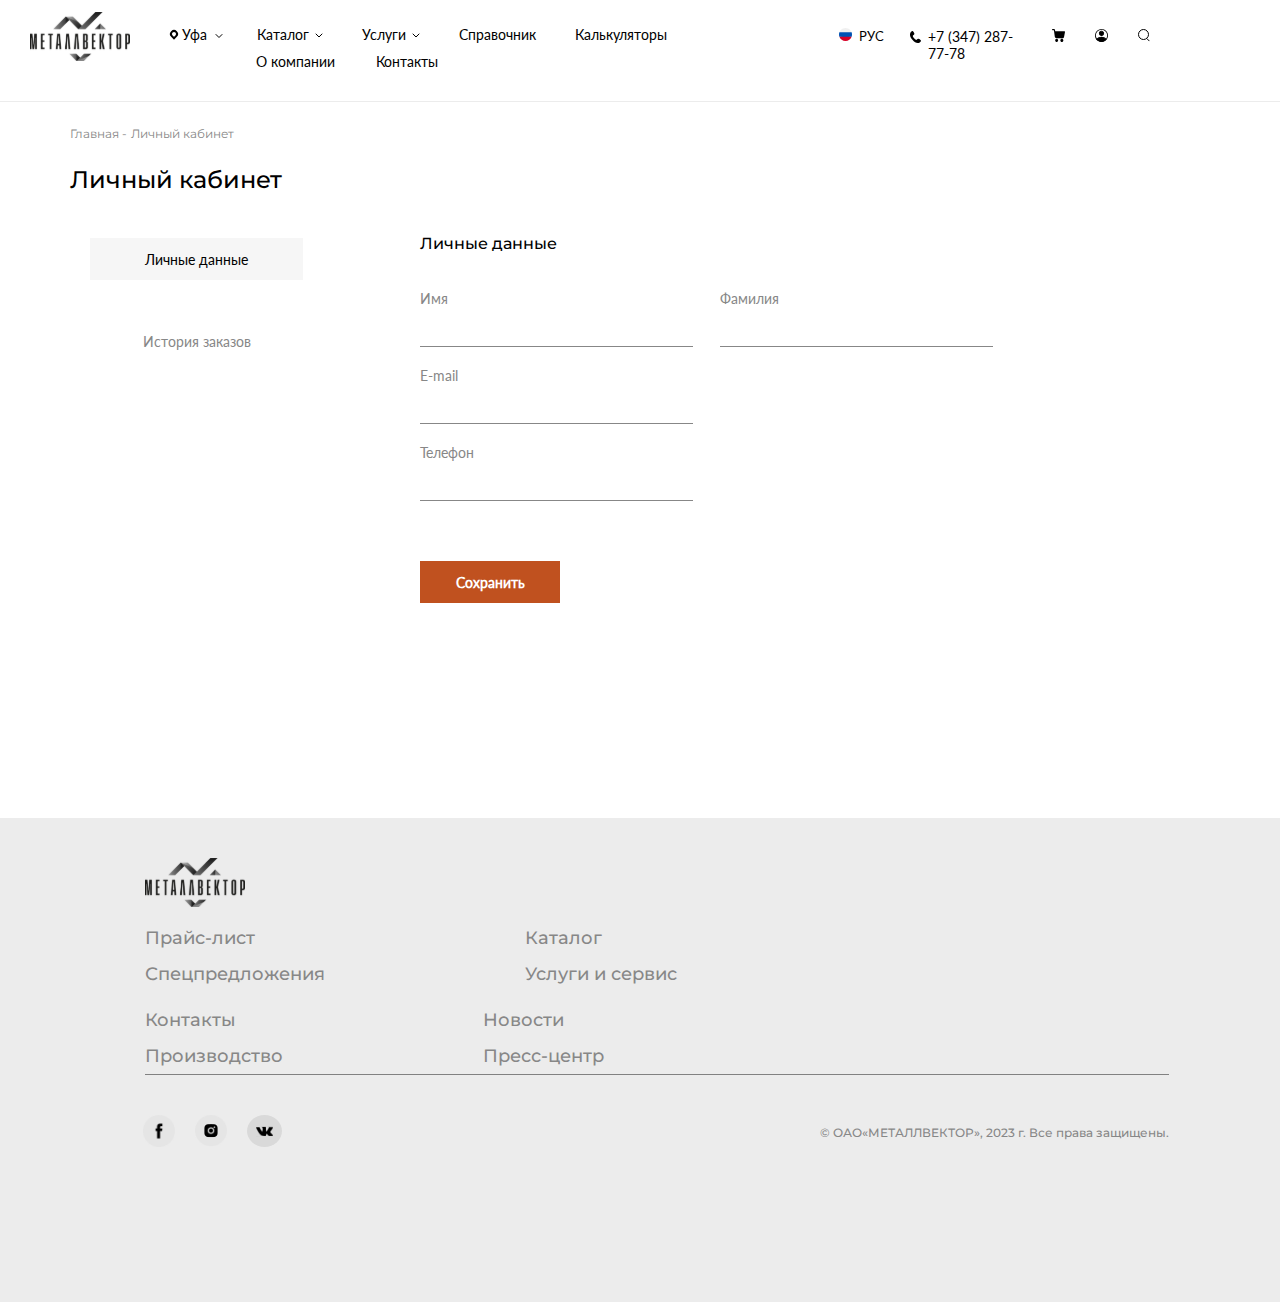
==== cabinet/index.html @ 4a198399 "page User" ====
<!DOCTYPE html>
<html>
	<head>
		<meta chatset="utf-8">
		<link rel="stylesheet" href="index.css">
		<meta name="viewport" content="width=device-width, initial-scale=1.0">
	</head>
	<body>
		<header>
			<div class="Head__menuHead">
					<div class="Head__menuHead__block-logo">
						<a href="../index.html">
							<img class="Head__menuHead__block-logo__img" src="../catalog/images/logoBlack.svg"/>
						</a>
					</div>
					<div class="Head__menuHead__regionHead">
						<div class="Head__menuHead__regionHead__marker"></div>
						<p class="Head__menuHead__regionHead__region" id="region_menu">Уфа</p>
						<ul class="Head__menuHead__regionHead__menu" id="regions">
							<li class="Head__menuHead__regionHead__menu_item" id="region_myself">Уфа</li>
							<li class="Head__menuHead__regionHead__menu_item" id="region_myself">Москва</li>
							<li class="Head__menuHead__regionHead__menu_item" id="region_myself">Москва</li>
							<li class="Head__menuHead__regionHead__menu_item" id="region_myself">Ооо, Питер</li>
						</ul>
						<img class="Head__menuHead__regionHead__line" src="../catalog/images/Line.svg"/>
					</div>
					<div class="Head__listHead">
						<ul class="Head__listHead__menu">
							<li class="Head__listHead__menu-items Head__listHead__menu-items-catalog" id="menu_catalog">
								<label class="Head__listHead__menu-items_label">Каталог</label>
								<ul class="Head__listHead__menu-items__more" id="menu_catalog_items">
									<a class="Head__listHead__menu-items__more-href" href="../catalog/categories/index.html">
										<li class="Head__listHead__menu-items__more-href_name">Металлопрокат</li>
									</a>
									<a class="Head__listHead__menu-items__more-href" href="../catalog/categories/index.html">
										<li class="Head__listHead__menu-items__more-href_name">Кровля</li>
									</a>
									<a class="Head__listHead__menu-items__more-href" href="../catalog/categories/index.html">
										<li class="Head__listHead__menu-items__more-href_name">Фасад</li>
									</a>
									<a class="Head__listHead__menu-items__more-href" href="../catalog/categories/index.html">
										<li class="Head__listHead__menu-items__more-href_name">Ограждающие системы</li>
									</a>
									<a class="Head__listHead__menu-items__more-href" href="../catalog/categories/index.html">
										<li class="Head__listHead__menu-items__more-href_name">Прочие</li>
									</a>
									<a class="Head__listHead__menu-items__more-href" href="../catalog/categories/index.html">
										<li class="Head__listHead__menu-items__more-href_name">Некондиция</li>
									</a>
								</ul>
								<img class="Head__listHead__menu-items-more_line" src="../catalog/images/Line.svg"/>
							</li>
							<li class="Head__listHead__menu-items Head__listHead__menu-items-service" id="menu_catalog">
								<label class="Head__listHead__menu-items_label">Услуги</label>
								<ul class="Head__listHead__menu-items__more" id="menu_catalog_items">
									<a class="Head__listHead__menu-items__more-href" href="#">
										<li class="Head__listHead__menu-items__more-href_name">Лазерная резка металла</li>
									</a>
									<a class="Head__listHead__menu-items__more-href" href="#">
										<li class="Head__listHead__menu-items__more-href_name">Резка металла в размер</li>
									</a>
									<a class="Head__listHead__menu-items__more-href" href="#">
										<li class="Head__listHead__menu-items__more-href_name">Гибка металла</li>
									</a>
									<a class="Head__listHead__menu-items__more-href" href="#">
										<li class="Head__listHead__menu-items__more-href_name">Прочие</li>
									</a>
									<a class="Head__listHead__menu-items__more-href" href="#">
										<li class="Head__listHead__menu-items__more-href_name">Некондиция</li>
									</a>
								</ul>
								<img  class="Head__listHead__menu-items-more_line" src="../catalog/images/Line.svg"/>
							</li>
							<li class="Head__listHead__menu-items Head__listHead__menu-items-info">
								<a href="#">Справочник</a>
							</li>
							<li class="Head__listHead__menu-items Head__listHead__menu-items-calc">
								<a href="../calculator/index.html">Калькуляторы</a>
							</li>
							<li class="Head__listHead__menu-items Head__listHead__menu-items-company">
								<a href="../company/index.html">О компании</a>
							</li>
							<li class="Head__listHead__menu-items Head__listHead__menu-items-contacts">
								<a href="../contacts/index.html">Контакты</a>
							</li>
						</ul>
					</div>
					<div class="Head__menuHead__menu_language" id="language">
						<img class="Head__menuHead__menu_language-img" src="../img/header/rusHead.svg"/>
						<p class="Head__menuHead__menu_language-item Head__menuHead__menu_language-rus" >РУС</p>
						<p class="Head__menuHead__menu_language-item Head__menuHead__menu_language-eng Head__menuHead__menu_language-disabled">ENG</p>
					</div>
					<div class="Head__menuHead__menu_phone">
						<img class="Head__menuHead__menu_phone-img" src="../catalog/images/phoneIcon.svg"/>
						<p class="Head__menuHead__menu_phone-number">+7 (347) 287-77-78</p>
					</div>
					<div class="Head__menuHead__menu_user">
						<a class="Head__menuHead__menu_user-href Head__menuHead__menu_user-basket" href="../pageBasket/Корзина.html"><img class="Head__menuHead__menu_user-href_img" src="../catalog/images/basketIcon.svg"/></a>
						<a class="Head__menuHead__menu_user-href" href="#"><img class="Head__menuHead__menu_user-href_img" src="../catalog/images/userIcon.svg"/></a>
						<a class="Head__menuHead__menu_user-href Head__menuHead__menu_user-search" href="#"><img class="Head__menuHead__menu_user-href_img" src="../catalog/images/searchIcon.svg"/></a>
					</div>
				</div>
		</header>
		<main id="content">
			<section class="navigation-pages">
				<div class="navigation-pages__block">
					<a class="navigation-pages__block-href" href="../index.html">Главная -</a>
					<a class="navigation-pages__block-href" href="#">Личный кабинет</a>
				</div>
			</section>
			<section class="name-search-block">
				<div class="name-search-block__name">
					<p class="name-search-block__name-text">Личный кабинет</p>
				</div>
				
			</section>
			<section class="container">
				<div class="container-block-btn">
					<button class="container-block-btn__data container-block-btn-item" id="btn-data">Личные данные</button>
					<button class="container-block-btn__order-history container-block-btn-item container-block-btn__order-dis" id="btn-orders">История заказов</button>
				</div>
				<div id="block-data" class="container__block-data">
					<p class="container__block-data__title">Личные данные</p>
					<div class="container__block-data__name">
						<div class="container__block-data__name__myself container__block-all">
							<label class="container__block-data__name__myself-label container__block-label-all">Имя</label>
							<input class="container__block-data__name__myself-value container__block-input-all">
						</div>
						<div class="container__block-data__name__family container__block-all">
							<label class="container__block-data__name__family-label container__block-label-all">Фамилия</label>
							<input class="container__block-data__name__family-value container__block-input-all">
						</div>
					</div>
					<div class="container__block-data__email container__block-all">
						<label class="container__block-data__email-label container__block-label-all">E-mail</label>
						<input class="container__block-data__email-value container__block-input-all">
					</div>
					<div class="container__block-data__phone container__block-all">
						<label class="container__block-data__phone-label container__block-label-all">Телефон</label>
						<input class="container__block-data__phone-value container__block-input-all">
					</div>
					<button class="container__block-data__btn">Сохранить</button>
				</div>
				<div id="block-orders"  class="container__block-order container__block-dis">
					<p class="container__block-order-title">История заказов</p>
					<table class="container__block-order__tbl">
						<thead class="container__block-order-tbl-header">
							<tr class="container__block-order-tbl-header-string">
								<td class="container__block-order-tbl-header-string-number container__block-order-tbl-td">№</td>
								<td class="container__block-order-tbl-header-string-date container__block-order-tbl-td">Дата</td>
								<td class="container__block-order-tbl-header-string-status container__block-order-tbl-td">Статус заказа</td>
								<td class="container__block-order-tbl-header-string-price container__block-order-tbl-td">Стоимость</td>
							</tr>
						</thead>
						<tbody class="container__block-order-tbl-self">
							<tr class="container__block-order-tbl-self-product">
								<td class="container__block-order-tbl-self-product-number container__block-order-tbl-td">1</td>
								<td class="container__block-order-tbl-self-product-date container__block-order-tbl-td">01.01.2023</td>
								<td class="container__block-order-tbl-self-product-status container__block-order-tbl-td">Доставлено</td>
								<td class="container__block-order-tbl-self-product-price container__block-order-tbl-td">234 000 ₽</td>
							</tr>
						</tbody>
					</table>
				</div>
			</section>
		</main>
		<footer class="menu-footer" id="footer">
			<div class="menu-footer__info">
				<div class="menu-footer__logo">
					<a href="../index.html">
						<img src="../catalog/images/logoBlack.svg">
					</a>
				</div>
				<div class="menu-footer__items">
					<div class="menu-footer__items-list">
						<a href="#" class="menu-footer__items-list_text">Прайс-лист</a>
						<a href="#" class="menu-footer__items-list_text">Спецпредложения</a>
					</div>
					<div class="menu-footer__items-list" >
						<a href="../catalog/index.html" class="menu-footer__items-list_text">Каталог</a>
						<a href="#" class="menu-footer__items-list_text">Услуги и сервис</a>
					</div>
					<div class="menu-footer__items-list">
						<a href="../contacts/index.html" class="menu-footer__items-list_text">Контакты</a>
						<a href="#" class="menu-footer__items-list_text">Производство</a>
					</div>
					<div class="menu-footer__items-list">
						<a href="#" class="menu-footer__items-list_text">Новости</a>
						<a href="#" class="menu-footer__items-list_text">Пресс-центр</a>
					</div>
				</div>
			</div>
			<div class="menu-footer__footer">
					<div class="menu-footer__footer-social">
						<div class="menu-footer__footer-social_item menu-footer__footer-social_fb">
							<img class="menu-footer__footer-social_item-img" src="../img/footer/fb.svg">
						</div>
						<div class="menu-footer__footer-social_item">
							<img class="menu-footer__footer-social_item-img" src="../img/footer/insta.svg">
						</div>
						<div class="menu-footer__footer-social_item">
							<img class="menu-footer__footer-social_item-img" src="../img/footer/vk.svg">
						</div>
					</div>
					<div class="menu-footer__footer-rights">
						<p class="menu-footer__footer-rights_text">© ОАО«МЕТАЛЛВЕКТОР», 2023 г. Все права защищены.</p>
					</div>
				</div>
		</footer>
	</body>
	<script src="index.js"></script>
</html>
---- cabinet/index.css ----
@font-face{
	font-family: "Lato";
	src: url('../fonts/Lato.ttf');
}

@font-face{
	font-family: "Montserrat";
	src: url('../fonts/Montserrat.ttf');
}




@keyframes backWapperMenu{
 0%{
 	background: linear-gradient(45deg, white,#a4a4a4)
 }
 20%{
 	background: linear-gradient(45deg, white,#a4a4a4,#a4a4a4,white)
 }
 40%{
 	background: linear-gradient(45deg, white,#a4a4a4,white)
 }
  60%{
  	background: linear-gradient(45deg, white,,white,#a4a4a4,white,#a4a4a4,#a4a4a4)
 	
 }
 80%{
 	background: linear-gradient(45deg, white,#a4a4a4,white,#a4a4a4)
 }
  100%{
  	background: linear-gradient(45deg, white,white,#a4a4a4)
 }
}

html{
	/*background: url("../img/header/headWap.png") no-repeat;*/
	background-size: cover;
	height: 100%;
	width: 100%;
	margin: 0px;
}

body{
	font-family: "Lato";
	width: 100%;
	height: 100%;
	margin: 0;
	background-size: contain;
	/*overflow-y: hidden;*/
}

header{
	
	/*margin-top: 0px;
	width: 100%;
	height: 100%;
	background-size: contain;
	background: linear-gradient(180deg, #0B0C0E 10.21%, rgba(11, 12, 14, 0.4));
	/*background-size: cover;*/
}

header a{
	text-decoration: none;
	outline: none;
	color: black;
}

.Head{
	position: absolute;
	margin-top: 0px;
	width: 100%;
	height: 100%;
	background-size: contain;
	background: linear-gradient(180deg, #0B0C0E 10.21%, rgba(11, 12, 14, 0.4));
	/*background-size: auto;*/
}

.Head__menuHead{
	display: flex;
	border-bottom: 1px solid #ECECEC; 
	padding-bottom: 15px;
}

.Head__menuHead__block-logo__img{
	margin-top: 12px;
	margin-left: 30px;
}

.Head__menuHead__regionHead{
	display: flex;
	width: 200px;
	color: black;
	margin-top: 12px;
	font-size: 14px;
	/*margin-left: 157px;*/
	margin-left: 30px;
	margin-right: 0px;
	cursor: pointer;
}

.Head__menuHead__regionHead__region:hover{
	opacity: 0.7;
}

.Head__menuHead__regionHead__line{
	width: 8px;
	height: 8px;
	padding-top: 20px;
	margin: 0px 10px 0px 8px;
}

.Head__menuHead__regionHead__marker{
	width: 4px;
	height: 4px;
	margin: 0px 4px 0px 10px;
	margin-top: 18px;
	border: 2.5px solid black;
	transform: rotate(45deg);
	border-radius: 50% 50% 0% 50%;
}

.Head__menuHead__regionHead__menu{
	position: absolute;
	display: none;
	margin-top: 50px;
	background: linear-gradient(45deg, white,#a4a4a4);
	border-top: 1px solid rgb(0,0,0,1);
	border-bottom: 1px solid rgb(0,0,0,1);
	padding-right: 40px; 
	padding-top: 10px;
	padding-bottom: 15px;
	margin-left: 0px;
	border-radius: 3px;
	animation-duration: 0.2s;
	animation-name: backWapperMenu;
}

.Head__menuHead__regionHead__menu_item{
	list-style: none;
	padding: 10px 0 10px 0;
	border-bottom: 1px solid rgb(0,0,0,1);
}

.Head__menuHead__regionHead__menu_item:hover{
	opacity: 0.4;
	border-bottom: 1px solid black;
}

.Head__listHead{
	margin-left: -140px;
	margin-right: 100px;
	width: 730px;
}

.Head__listHead__menu{
	display: flex;
	flex-wrap: wrap;
	color: black;
}

.Head__listHead__menu-items{
	cursor: pointer;
	list-style: none;
	display: flex;
	font-size: 14px;
}

.Head__listHead__menu-items:not(.Head__listHead__menu-items:nth-child(1), .Head__listHead__menu-items:nth-child(2)):hover{
	opacity: 0.6;
}

.Head__listHead__menu-items_label:hover{
	opacity: 0.6;
}

.Head__listHead__menu-items-catalog{
	padding: 10px 0 0 42px;
}

.Head__listHead__menu-items-info , .Head__listHead__menu-items-calc , .Head__listHead__menu-items-service{
	padding: 10px 0 0 39px;
}

.Head__listHead__menu-items-company , .Head__listHead__menu-items-contacts{
	padding: 10px 0 0 41px;
}

.Head__listHead__menu-items-more_line{
  	margin-top: 2px;
  	margin-left: 6px;
}

.Head__listHead__menu-items__more{
	position: absolute;
	background: linear-gradient(45deg, white,#a4a4a4);
	animation-duration: 0.2s;
	animation-name: backWapperMenu;
	border-radius: 3px;
	margin-top: 40px;
	border: 2px inset;
	border-color: black;
	border-right: none;
	border-left: none;
	padding-top: 20px;
	padding-bottom: 20px;
	padding-right: 40px;
	display: none;
	z-index: 1;
}

.Head__listHead__menu-items__more-href{
	text-decoration: none;
	color: black;
}

.Head__listHead__menu-items__more-href_name{
	cursor: pointer;
	list-style: none;
	padding: 10px 0px;
	border-bottom: 1px solid rgb(0,0,0,0.5);
	border-right: none;
	border-left: none;
}

.Head__listHead__menu-items__more-href_name:hover{
	opacity: 0.8;
	color: rgb(0,0,0,0.4);
	border-bottom-color: rgb(0,0,0,0.7);
}


.Head__menuHead__menu_language{
	display: flex;
	width: 60px;
	margin-top: 28px;
	margin-left: auto;
	margin-right: 0px;
	cursor: pointer;
}

.Head__menuHead__menu_language:hover{
	opacity: 0.6;
}

.Head__menuHead__menu_language-img{
	width: 13px;
	height: 13px;
}

.Head__menuHead__menu_language-item{
	color: black;
	margin:0;
	font-size: 13px;
	margin-left: 7px;
}

.Head__menuHead__menu_language-disabled{
	display: none;
}

.Head__menuHead__menu_phone{
	display: flex;
	color: black;
	margin-top: 28px;
	margin-left: 25px;
	margin-right: 33px;
}

.Head__menuHead__menu_phone-img{
	width: 12px;
	height: 12px;
	margin-top: 3px;
}

.Head__menuHead__menu_phone-number{
	margin-top: 0px;
	margin-left: 7px;
	font-size: 14px;
}

.Head__menuHead__menu_user{
	display: flex;
	margin-top: 26px;
	margin-right: 130px;
}

.Head__menuHead__menu_user-href:not(.Head__menuHead__menu_user-basket){
	margin-left: 30px
}

.Head__menuHead__menu_user-href:hover{
	opacity: 0.6;
}

/*Navigation to Pages*/
.navigation-pages__block{
	margin-left: 70px;
	margin-top: 20px;
}

.navigation-pages__block-href{
	text-decoration: none;
	font-family: 'Montserrat';
	font-style: normal;
	font-weight: 400;
	font-size: 12px;
	line-height: 15px;
	color: #878787;
	transition-duration: 0.3s;
}

.navigation-pages__block-href:hover{
	color: black;
}
/*Page*/
.contentBasket-block__name{
	margin-left: 70px;
}

.contentBasket-block__name-text{
	font-family: 'Montserrat';
	font-style: normal;
	font-weight: 500;
	font-size: 24px;
	line-height: 29px;
}

.contentBasket-block__info-none{
	width: 19em;
	font-family: 'Montserrat';
	font-style: normal;
	font-weight: 500;
	font-size: 24px;
	line-height: 29px;
	margin-right: auto;
	margin-left: auto;
	color: #000000;
}

.contentBasket-block__info__btn-catalog{
	width: 4.8em;
	height: 2em;
	padding: /*40px*/0.5% 2.3%;
	margin-right: auto;
	margin-left: auto;
	background: #C0511F;
	color: white;
	font-family: 'Lato';
	font-style: normal;
	font-weight: 600;
	font-size: 14px;
	line-height: 17px;
	display: flex;
	align-items: center;
	text-align: center;
	text-decoration: none;
	transition-duration: 0.3s;
}

.contentBasket-block__info__btn-catalog:hover{
	opacity: 0.7;
}

/*name and search*/

.name-search-block__name{
	font-family: 'Montserrat';
	font-style: normal;
	font-weight: 500;
	font-size: 24px;
	line-height: 29px;
	margin-left: 70px;
}

.name-search-block__block-img{
	margin-left: 300px;
	margin-right: auto;
}

.name-search-block__block-img_icon{
	position: absolute;
	margin-left: 15px;
	border-right: 1px solid #F0F0F0;
	padding-top: 15px;
	padding-bottom: 15px;
	padding-right: 15px;
}

.name-search-block__block-img_text{
	font-family: 'Lato';
	font-style: normal;
	font-weight: 400;
	font-size: 14px;
	line-height: 17px;
	border: 1px solid #F0F0F0;
	width: 50%;
	padding-left: 60px;
	height:48px;
}

.name-search-block__block-img_text:focus{
	outline: none;
}

/*container*/

.container{
	display: flex;
	height: 400px;
}

.container-block-btn{
	width: 250px;
	margin-left: 70px;
	margin-right: 100px;
}

.container-block-btn-item{
	width: 213px;
	height: 42px;
	font-family: 'Lato';
	font-style: normal;
	font-weight: 400;
	font-size: 14px;
	line-height: 17px;
	border:none;
	background: #F6F6F6;
	cursor: pointer;
	margin: 20px;
}

.container-block-btn__order-dis{
	color:#878787;
	background: none;
}

.container__block-data__title{
	font-family: 'Montserrat';
	font-style: normal;
	font-weight: 500;
	font-size: 16px;
	line-height: 20px;
}

.container__block-all{
	width: 300px;
	margin: 0;
	margin-top: 20px;
}

.container__block-label-all{
	font-family: 'Lato';
	font-style: normal;
	font-weight: 400;
	font-size: 14px;
	line-height: 17px;
	display: flex;
	color: #878787;
}

.container__block-input-all{
	width: 269px;
	border:none;
	outline: none;
	font-family: 'Lato';
	font-style: normal;
	font-weight: 400;
	font-size: 16px;
	line-height: 19px;
	display: flex;
	align-items: center;
	border-bottom: 1px solid #878787;
	padding-bottom: 10px;
	padding-top: 10px;
}

.container__block-data__name{
	display: flex;
}

.container__block-data__btn{
	width: 140px;
	height: 42px;
	background: #C0511F;
	font-family: 'Lato';
	font-style: normal;
	font-weight: 600;
	font-size: 14px;
	line-height: 17px;
	color: #FFFFFF;
	border:none;
	transition-duration: 0.3s;
	margin-top: 60px;
}

.container__block-data__btn:hover{
	opacity: 0.6;
}

.container__block-dis{
	display: none;
}

.container__block-order-title{
	font-family: 'Montserrat';
	font-style: normal;
	font-weight: 500;
	font-size: 16px;
	line-height: 20px;
}

.container__block-order-tbl-header-string{
	font-family: 'Lato';
	font-style: normal;
	font-weight: 400;
	font-size: 14px;
	line-height: 17px;
	color: #878787;
}

.container__block-order-tbl-td{
	width: 170px;
	padding-top: 20px;
}

.container__block-order-tbl-self-product{
	font-family: 'Lato';
	font-style: normal;
	font-weight: 400;
	font-size: 14px;
	line-height: 17px;
	color: #000000;
}

/*FOOTER*/
.menu-footer{
	margin-top: 200px;
	padding-top: 40px;
	padding-bottom: 150px;
	background: #ECECEC;
}

.menu-footer__info{
	width: 80%;
	display: flex;
	flex-wrap: wrap;
	margin-left: 145px;
}

.menu-footer__logo{
}

.menu-footer__items{
	display: flex;
	flex-wrap: wrap;
	margin-left: auto;
}

.menu-footer__items-list{
	margin-right: 200px;
	margin-top: 10px;
}

.menu-footer__items-list_text{
	display: block;
	text-decoration: none;
	font-family: 'Montserrat';
	font-style: normal;
	font-weight: 500;
	font-size: 18px;
	line-height: 36px;
	color: #878787;
	transition-duration: 0.3s;
}

.menu-footer__items-list_text:hover{
	color: black;
}

.menu-footer__items-list:nth-child(4){
	margin-right: 0px;
}

.menu-footer__footer{
	border-top: 1px solid #818181;
	display: flex;
	width: 80%;
	margin-left: 145px;
	margin-top: 0px;
}

.menu-footer__footer-social{
	display: flex;
	margin-top: 40px;
	margin-left: -2px;
}

.menu-footer__footer-social_item{
	margin-left: 20px;
	cursor: pointer;
}

.menu-footer__footer-social_item:hover{
	opacity: 0.7;
}

.menu-footer__footer-social_fb{
	margin-left: 0;
}

.menu-footer__footer-rights{
	font-family: 'Montserrat';
	font-style: normal;
	font-weight: 500;
	font-size: 12px;
	line-height: 15px;
	color: #878787;
	margin-left: auto;
	margin-right: 0px;
	margin-top: 38px;
}
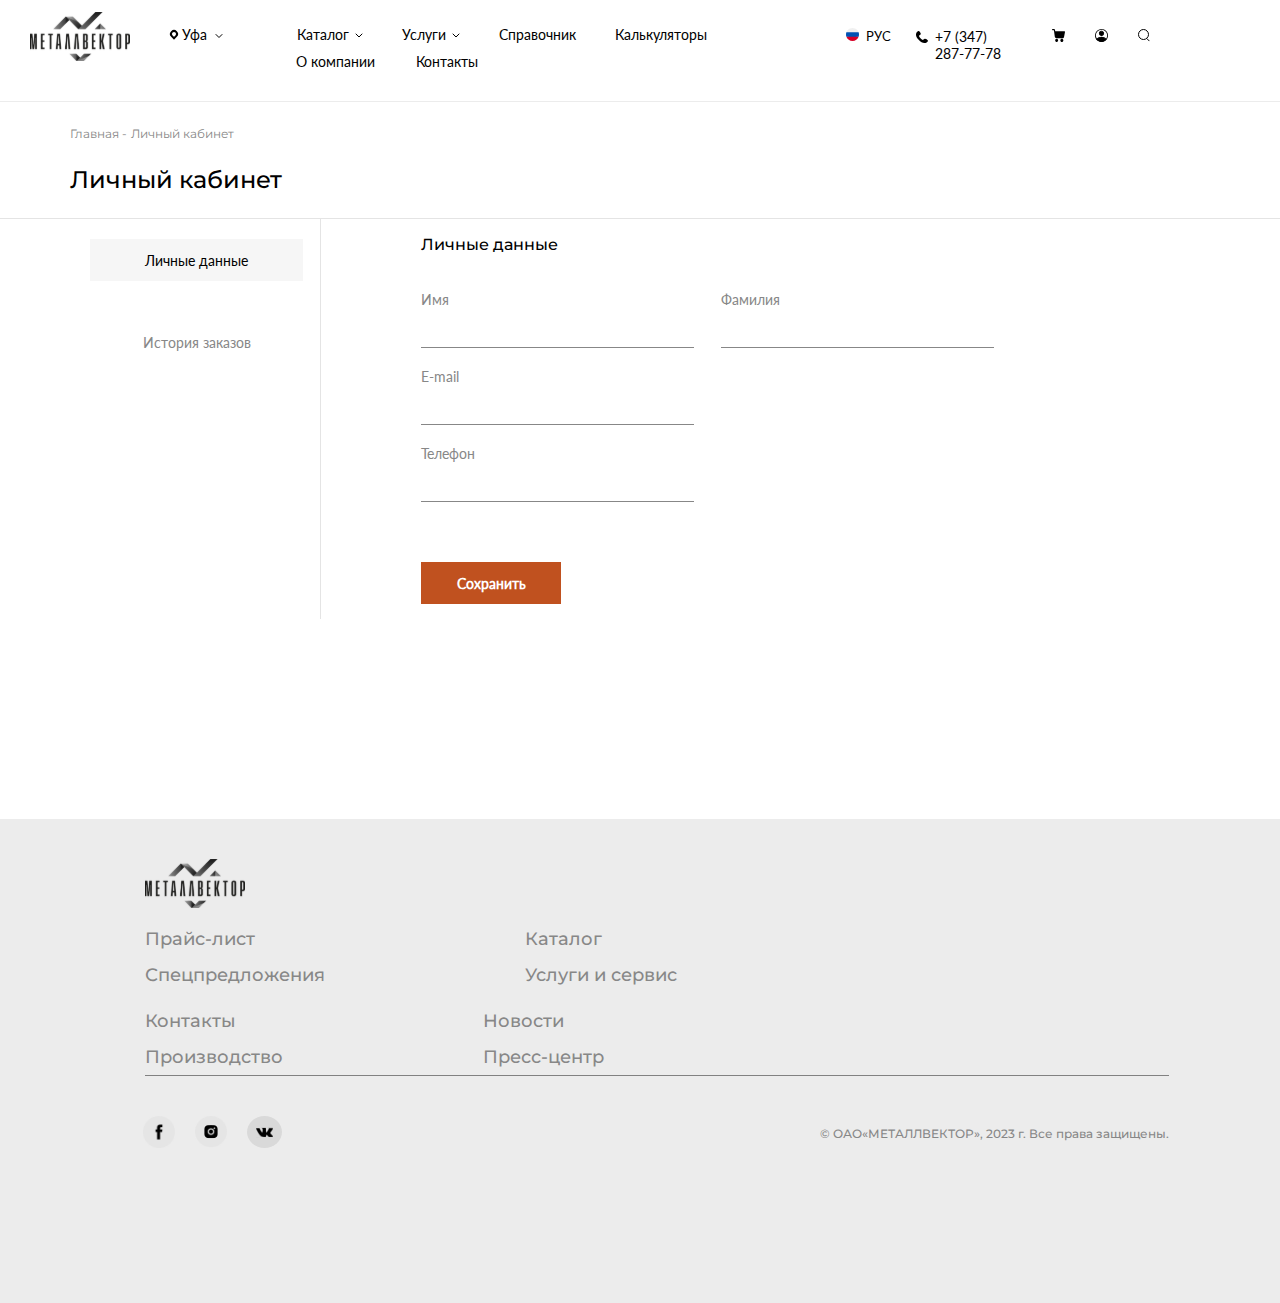
==== commit 0298f67c: "update site" ====
--- a/cabinet/index.html
+++ b/cabinet/index.html
@@ -3,7 +3,11 @@
 	<head>
 		<meta chatset="utf-8">
 		<link rel="stylesheet" href="index.css">
+		<link rel="stylesheet" href="../pageMobile/mobile.css">
+		<link rel="stylesheet" href="mobile.css">
 		<meta name="viewport" content="width=device-width, initial-scale=1.0">
+		<title>МеталлВектор - Кабинет</title>
+		<link rel="shortcut icon" href="../favicon/user.png" type="image/x-icon">
 	</head>
 	<body>
 		<header>
@@ -24,6 +28,11 @@
 						</ul>
 						<img class="Head__menuHead__regionHead__line" src="../catalog/images/Line.svg"/>
 					</div>
+					<div class="Head__burger">
+						<div class="Head__burger-item Head__burger-item-first"></div>
+						<div class="Head__burger-item Head__burger-item-second"></div>
+						<div class="Head__burger-item Head__burger-item-thrid"></div>
+					</div>
 					<div class="Head__listHead">
 						<ul class="Head__listHead__menu">
 							<li class="Head__listHead__menu-items Head__listHead__menu-items-catalog" id="menu_catalog">
@@ -95,7 +104,7 @@
 						<p class="Head__menuHead__menu_phone-number">+7 (347) 287-77-78</p>
 					</div>
 					<div class="Head__menuHead__menu_user">
-						<a class="Head__menuHead__menu_user-href Head__menuHead__menu_user-basket" href="../pageBasket/Корзина.html"><img class="Head__menuHead__menu_user-href_img" src="../catalog/images/basketIcon.svg"/></a>
+						<a class="Head__menuHead__menu_user-href Head__menuHead__menu_user-basket" href="../pageBasket/Корзина.html"><img class="Head__menuHead__menu_user-href_img Head__menuHead__menu_user-href_img-basket" src="../catalog/images/basketIcon.svg"/></a>
 						<a class="Head__menuHead__menu_user-href" href="#"><img class="Head__menuHead__menu_user-href_img" src="../catalog/images/userIcon.svg"/></a>
 						<a class="Head__menuHead__menu_user-href Head__menuHead__menu_user-search" href="#"><img class="Head__menuHead__menu_user-href_img" src="../catalog/images/searchIcon.svg"/></a>
 					</div>
--- a/cabinet/index.css
+++ b/cabinet/index.css
@@ -9,7 +9,7 @@
 }
 
 
-
+@media (min-width: 500px){
 
 @keyframes backWapperMenu{
  0%{
@@ -95,7 +95,7 @@
 	font-size: 14px;
 	/*margin-left: 157px;*/
 	margin-left: 30px;
-	margin-right: 0px;
+	margin-right: 50px;
 	cursor: pointer;
 }
 
@@ -326,41 +326,6 @@
 	line-height: 29px;
 }
 
-.contentBasket-block__info-none{
-	width: 19em;
-	font-family: 'Montserrat';
-	font-style: normal;
-	font-weight: 500;
-	font-size: 24px;
-	line-height: 29px;
-	margin-right: auto;
-	margin-left: auto;
-	color: #000000;
-}
-
-.contentBasket-block__info__btn-catalog{
-	width: 4.8em;
-	height: 2em;
-	padding: /*40px*/0.5% 2.3%;
-	margin-right: auto;
-	margin-left: auto;
-	background: #C0511F;
-	color: white;
-	font-family: 'Lato';
-	font-style: normal;
-	font-weight: 600;
-	font-size: 14px;
-	line-height: 17px;
-	display: flex;
-	align-items: center;
-	text-align: center;
-	text-decoration: none;
-	transition-duration: 0.3s;
-}
-
-.contentBasket-block__info__btn-catalog:hover{
-	opacity: 0.7;
-}
 
 /*name and search*/
 
@@ -408,12 +373,15 @@
 .container{
 	display: flex;
 	height: 400px;
+	border-top: 1px solid #e4e4e4;
 }
 
 .container-block-btn{
 	width: 250px;
 	margin-left: 70px;
 	margin-right: 100px;
+	border-right: 1px solid #e4e4e4;
+
 }
 
 .container-block-btn-item{
@@ -492,6 +460,7 @@
 	border:none;
 	transition-duration: 0.3s;
 	margin-top: 60px;
+	cursor: pointer;
 }
 
 .container__block-data__btn:hover{
@@ -619,4 +588,6 @@
 	margin-left: auto;
 	margin-right: 0px;
 	margin-top: 38px;
+}
+
 }--- a/pageMobile/mobile.css
+++ b/pageMobile/mobile.css
@@ -0,0 +1,500 @@
+@font-face{
+	font-family: "Lato";
+	src: url('../fonts/Lato.ttf');
+}
+
+@font-face{
+	font-family: "Montserrat";
+	src: url('../fonts/Montserrat.ttf');
+}
+
+@keyframes burgerItem{
+	0%{
+		transform: rotate(0);
+	}
+	100%{
+		transform: rotate(45deg);
+		margin-top: 19px;
+	}
+}
+
+@keyframes burgerThrid{
+	from{
+		transform: rotate(0);
+	}
+	to{
+		transform: rotate(135deg);
+	}
+}
+
+@keyframes burgerItemRev{
+	from{
+		transform: rotate(45deg);
+		margin-top: 19px;
+	}
+	to{
+		transform: rotate(0);
+	}
+}
+
+@keyframes burgerThridRev{
+	from{
+		transform: rotate(135deg);
+	}
+	to{
+		transform: rotate(0);
+	}
+}
+
+
+@keyframes backWapperMenu{
+ 0%{
+ 	background: linear-gradient(45deg, white,#a4a4a4)
+ }
+ 20%{
+ 	background: linear-gradient(45deg, white,#a4a4a4,#a4a4a4,white)
+ }
+ 40%{
+ 	background: linear-gradient(45deg, white,#a4a4a4,white)
+ }
+  60%{
+  	background: linear-gradient(45deg, white,,white,#a4a4a4,white,#a4a4a4,#a4a4a4)
+ 	
+ }
+ 80%{
+ 	background: linear-gradient(45deg, white,#a4a4a4,white,#a4a4a4)
+ }
+  100%{
+  	background: linear-gradient(45deg, white,white,#a4a4a4)
+ }
+}
+
+@media (min-width: 0) and (max-width: 500px){
+
+	html{
+		height: 100%;
+		width: 100%;
+		margin: 0px;
+	}
+
+	body{
+		font-family: "Lato";
+		width: 100%;
+		height: 100%;
+		margin: 0;
+		background-size: contain;
+	}
+
+	header{
+		width: 375px;
+		margin-left: auto;
+		margin-right: auto;
+	}
+
+	header a{
+		text-decoration: none;
+		outline: none;
+		color: black;
+	}
+
+	.Head{
+		position: absolute;
+		margin-top: 0px;
+		width: 375px;
+		height: 100%;
+		margin-left: auto;
+		margin-right: auto;
+		background-size: contain;
+		background: linear-gradient(180deg, #0B0C0E 10.21%, rgba(11, 12, 14, 0.4));
+	}
+
+	.Head__menuHead{
+		display: flex;
+		flex-wrap: wrap;
+		border-bottom: 1px solid #ECECEC; 
+		padding-bottom: 15px;
+	}
+
+	.Head__menuHead__block-logo__img{
+		margin-top: 80px;
+		margin-left: 140px;
+		position: absolute;
+	}
+
+	.Head__menuHead__regionHead{
+		display: flex;
+		width: 120px;
+		height: 20px;
+		color: black;
+		margin-top: 12px;
+		font-size: 12px;
+		margin-left: 10px;
+		margin-right: 0px;
+		cursor: pointer;
+	}
+
+	.Head__menuHead__regionHead__region{
+		margin-top: 15px;
+	}
+
+
+	.Head__menuHead__regionHead__region:hover{
+		opacity: 0.7;
+	}
+
+	.Head__menuHead__regionHead__line{
+		width: 8px;
+		height: 8px;
+		padding-top: 20px;
+		margin: 0px 10px 0px 8px;
+	}
+
+	.Head__menuHead__regionHead__marker{
+		width: 4px;
+		height: 4px;
+		margin: 0px 4px 0px 10px;
+		margin-top: 18px;
+		border: 2.5px solid black;
+		transform: rotate(45deg);
+		border-radius: 50% 50% 0% 50%;
+	}
+
+	.Head__menuHead__regionHead__menu{
+		position: absolute;
+		z-index: 10;
+		display: none;
+		margin-top: 50px;
+		background: linear-gradient(45deg, white,#a4a4a4);
+		border-top: 1px solid rgb(0,0,0,1);
+		border-bottom: 1px solid rgb(0,0,0,1);
+		padding-right: 40px; 
+		padding-top: 10px;
+		padding-bottom: 15px;
+		margin-left: 0px;
+		border-radius: 3px;
+		animation-duration: 0.2s;
+		animation-name: backWapperMenu;
+	}
+
+	.Head__menuHead__regionHead__menu_item{
+		list-style: none;
+		padding: 10px 0 10px 0;
+		border-bottom: 1px solid rgb(0,0,0,1);
+	}
+
+	.Head__menuHead__regionHead__menu_item:hover{
+		opacity: 0.4;
+		border-bottom: 1px solid black;
+	}
+
+
+	.Head__burger{
+		display: block;
+		margin-top: 100px;
+		margin-left: 10px;
+		position: absolute;
+	}
+
+	.Head__burger-item{
+		position: absolute;
+		width: 23px;
+		margin: 5px;
+		border: 1px solid black;
+		border-radius: 10px;
+		z-index: 3;
+	}
+
+	.Head__burger-item-second{
+		margin-top: 12px;
+	}
+
+	.Head__burger-item-thrid{
+		margin-top: 19px;
+	}
+
+	.Head__listHead{
+		display: none;
+		margin-left: 0px;
+		margin-right: auto;
+		width: 375px;
+		height: 300px;
+		z-index: 2;
+		position: absolute;
+		background: linear-gradient(45deg, #d4d4d4, white,#a4a4a4);
+		border-radius: 3px;
+		box-shadow: inset 0px 0px 10px 10px rgb(0,0,0, 0.5);
+	}
+
+	.Head__listHead__menu{
+		color: black;
+	}
+
+	.Head__listHead__menu-items{
+		cursor: pointer;
+		list-style: none;
+		display: flex;
+		font-size: 14px;
+		margin-left: 0;
+		height:25px;
+		margin-top: 10px;
+		width: 230px;
+		background: rgb(0,0,0, 0.1);
+	}
+
+	.Head__listHead__menu-items:not(.Head__listHead__menu-items:nth-child(1), .Head__listHead__menu-items:nth-child(2)):hover{
+		opacity: 0.6;
+	}
+
+	.Head__listHead__menu-items_label:hover{
+		opacity: 0.6;
+	}
+
+	.Head__listHead__menu-items-catalog{
+		padding: 10px 0 0 42px;
+	}
+
+	.Head__listHead__menu-items-info , .Head__listHead__menu-items-calc , .Head__listHead__menu-items-service{
+		padding: 10px 0 0 39px;
+	}
+
+	.Head__listHead__menu-items-company , .Head__listHead__menu-items-contacts{
+		padding: 10px 0 0 41px;
+	}
+
+	.Head__listHead__menu-items-more_line{
+	  	margin-top: 8px;
+	  	margin-left: 6px;
+	  	height: 5px;
+	}
+
+	.Head__listHead__menu-items__more{
+		position: absolute;
+		background: linear-gradient(45deg, white,#a4a4a4);
+		animation-duration: 0.2s;
+		animation-name: backWapperMenu;
+		border-radius: 3px;
+		margin-top: 20px;
+		border: 2px inset;
+		border-color: black;
+		border-right: none;
+		border-left: none;
+		padding-top: 10px;
+		padding-bottom: 10px;
+		padding-right: 40px;
+		display: none;
+		z-index: 1;
+	}
+
+	.Head__listHead__menu-items__more-href{
+		text-decoration: none;
+		color: black;
+	}
+
+	.Head__listHead__menu-items__more-href_name{
+		cursor: pointer;
+		list-style: none;
+		padding: 10px 0px;
+		border-bottom: 1px solid rgb(0,0,0,0.5);
+		border-right: none;
+		border-left: none;
+	}
+
+	.Head__listHead__menu-items__more-href_name:hover{
+		opacity: 0.8;
+		color: rgb(0,0,0,0.4);
+		border-bottom-color: rgb(0,0,0,0.7);
+	}
+
+
+	.Head__menuHead__menu_language{
+		display: none;
+		width: 60px;
+		margin-top: 28px;
+		margin-left: auto;
+		margin-right: 0px;
+		cursor: pointer;
+	}
+
+	.Head__menuHead__menu_language:hover{
+		opacity: 0.6;
+	}
+
+	.Head__menuHead__menu_language-img{
+		width: 13px;
+		height: 13px;
+	}
+
+	.Head__menuHead__menu_language-item{
+		color: black;
+		margin:0;
+		font-size: 13px;
+		margin-left: 7px;
+	}
+
+	.Head__menuHead__menu_language-disabled{
+		display: none;
+	}
+
+	.Head__menuHead__menu_phone{
+		display: flex;
+		color: black;
+		margin-top: 28px;
+		margin-left: 0px;
+		margin-right: 0px;
+	}
+
+	.Head__menuHead__menu_phone-img{
+		width: 12px;
+		height: 12px;
+		margin-top: 3px;
+	}
+
+	.Head__menuHead__menu_phone-number{
+		margin-top: 0px;
+		margin-left: 7px;
+		font-size: 14px;
+	}
+
+	.Head__menuHead__menu_user{
+		display: flex;
+		margin-top: 26px;
+		margin-left: auto;
+		margin-right: 10px;
+		
+	}
+
+	.Head__menuHead__menu_user-href:not(.Head__menuHead__menu_user-basket){
+		margin-left: 10px;
+	}
+
+	.Head__menuHead__menu_user-basket{
+		position: absolute;
+		z-index: 1;
+		margin-top: 70px;
+		margin-left: 10px;
+	}
+
+	.Head__menuHead__menu_user-href_img-basket{
+		width: 20px;
+		height: 20px;
+	}
+
+	.Head__menuHead__menu_user-href:hover{
+		opacity: 0.6;
+	}
+
+	/*Navigation to Pages*/
+
+	.navigation-pages__block{
+		margin-left: 10px;
+		margin-top: 80px;
+	}
+
+	.navigation-pages__block-href{
+		text-decoration: none;
+		font-family: 'Montserrat';
+		font-style: normal;
+		font-weight: 400;
+		font-size: 12px;
+		line-height: 15px;
+		color: #878787;
+		transition-duration: 0.3s;
+	}
+
+	.navigation-pages__block-href:hover{
+		color: black;
+	}
+
+
+
+	/*FOOTER*/
+	.menu-footer{
+		width:375px;
+		margin-left: auto;
+		margin-right: auto;
+		margin-top: 100px;
+		padding-top: 40px;
+		padding-bottom: 100px;
+		background: #ECECEC;
+	}
+
+	.menu-footer__logo{
+		display: none;
+	}
+
+	.menu-footer__items{
+		width: 170px;
+		display: flex;
+		flex-wrap: wrap;
+		margin-left: auto;
+		margin-right: auto;
+		text-align: center;
+	}
+
+	.menu-footer__items-list{
+		margin-top: 10px;
+		/*display: flex;
+		flex-wrap: wrap;*/
+		margin-left: auto;
+		margin-right: auto;
+		text-align: center;
+	}
+
+	.menu-footer__items-list_text{
+		text-align: center;
+		display: block;
+		text-decoration: none;
+		font-family: 'Montserrat';
+		font-style: normal;
+		font-weight: 500;
+		font-size: 18px;
+		line-height: 36px;
+		color: #878787;
+		transition-duration: 0.3s;
+	}
+
+	.menu-footer__items-list_text:hover{
+		color: black;
+	}
+
+	.menu-footer__footer{
+		display: flex;
+		flex-wrap: wrap;
+		width: 330px;
+		margin-left: auto;
+		margin-right: auto;
+		margin-top: 0px;
+	}
+
+	.menu-footer__footer-social{
+		display: flex;
+		margin-left: auto;
+		margin-right: auto;
+		margin-top: 40px;
+	}
+
+	.menu-footer__footer-social_item{
+		margin-left: 20px;
+		cursor: pointer;
+	}
+
+	.menu-footer__footer-social_item:hover{
+		opacity: 0.7;
+	}
+
+	.menu-footer__footer-social_fb{
+		margin-left: 0;
+	}
+
+	.menu-footer__footer-rights{
+		font-family: 'Montserrat';
+		font-style: normal;
+		font-weight: 500;
+		font-size: 11px;
+		line-height: 15px;
+		color: #878787;
+		text-align: center;
+		margin-top: 38px;
+	}
+
+}--- a/cabinet/mobile.css
+++ b/cabinet/mobile.css
@@ -0,0 +1,174 @@
+@media (min-width: 0) and (max-width: 500px){
+
+body{
+	width: 375px;
+	margin-left: auto;
+	margin-right: auto;
+}
+
+.name-search-block__name{
+	font-family: 'Montserrat';
+	font-style: normal;
+	font-weight: 500;
+	font-size: 24px;
+	line-height: 29px;
+	margin-left: 10px;
+}
+
+
+.container{
+	display: flex;
+	flex-wrap: wrap;
+	height: 100%;
+}
+
+.container-block-btn{
+	/*width: 250px;*/
+	display: flex;
+	margin-left: 10px;
+	margin-right: 0px;
+	border: 1px solid #e4e4e4;
+	padding: 0 5px;
+}
+
+.container-block-btn-item{
+	width: 175px;
+	height: 42px;
+	font-family: 'Lato';
+	font-style: normal;
+	font-weight: 400;
+	font-size: 14px;
+	line-height: 17px;
+	border:none;
+	background: white;
+	cursor: pointer;
+	margin: 5px 0 ;
+}
+
+.container-block-btn__order-dis{
+	color: white;
+	background: #e4e4e4;
+}
+
+.container__block-data{
+	margin-left: 10px;
+}
+
+.container__block-data__title{
+	font-family: 'Montserrat';
+	font-style: normal;
+	font-weight: 500;
+	font-size: 16px;
+	line-height: 20px;
+}
+
+.container__block-all{
+	width: 300px;
+	margin: 0;
+	margin-top: 20px;
+}
+
+.container__block-label-all{
+	font-family: 'Lato';
+	font-style: normal;
+	font-weight: 400;
+	font-size: 14px;
+	line-height: 17px;
+	display: flex;
+	color: #878787;
+}
+
+.container__block-input-all{
+	width: 350px;
+	border:none;
+	outline: none;
+	font-family: 'Lato';
+	font-style: normal;
+	font-weight: 400;
+	font-size: 16px;
+	line-height: 19px;
+	display: flex;
+	align-items: center;
+	border-bottom: 1px solid #878787;
+	padding-bottom: 5px;
+	padding-top: 5px;
+}
+
+.container__block-data__name{
+	display: block;
+}
+
+.container__block-data__btn{
+	width: 350px;
+	height: 42px;
+	background: #C0511F;
+	font-family: 'Lato';
+	font-style: normal;
+	font-weight: 600;
+	font-size: 14px;
+	line-height: 17px;
+	color: #FFFFFF;
+	border:none;
+	transition-duration: 0.3s;
+	margin-top: 60px;
+}
+
+.container__block-data__btn:hover{
+	opacity: 0.6;
+}
+
+.container__block-dis{
+	display: none;
+}
+
+.container__block-order{
+	margin-left: 10px;
+}
+
+.container__block-order-title{
+	font-family: 'Montserrat';
+	font-style: normal;
+	font-weight: 500;
+	font-size: 16px;
+	line-height: 20px;
+}
+
+.container__block-order-tbl-header-string{
+	font-family: 'Lato';
+	font-style: normal;
+	font-weight: 400;
+	font-size: 14px;
+	line-height: 17px;
+	color: #878787;
+}
+
+
+
+.container__block-order-tbl-td{
+	width: 190px;
+	padding-top: 10px;
+	background: white;
+	border-bottom: 1px solid #f5f5f5;
+	padding-bottom: 10px;
+}
+
+.container__block-order__tbl{
+	border-collapse: collapse;
+}
+
+.container__block-order-tbl-self{
+	
+}
+
+.container__block-order-tbl-self-product{
+	font-family: 'Lato';
+	font-style: normal;
+	font-weight: 400;
+	font-size: 14px;
+	line-height: 17px;
+	color: #000000;
+
+}
+
+
+}